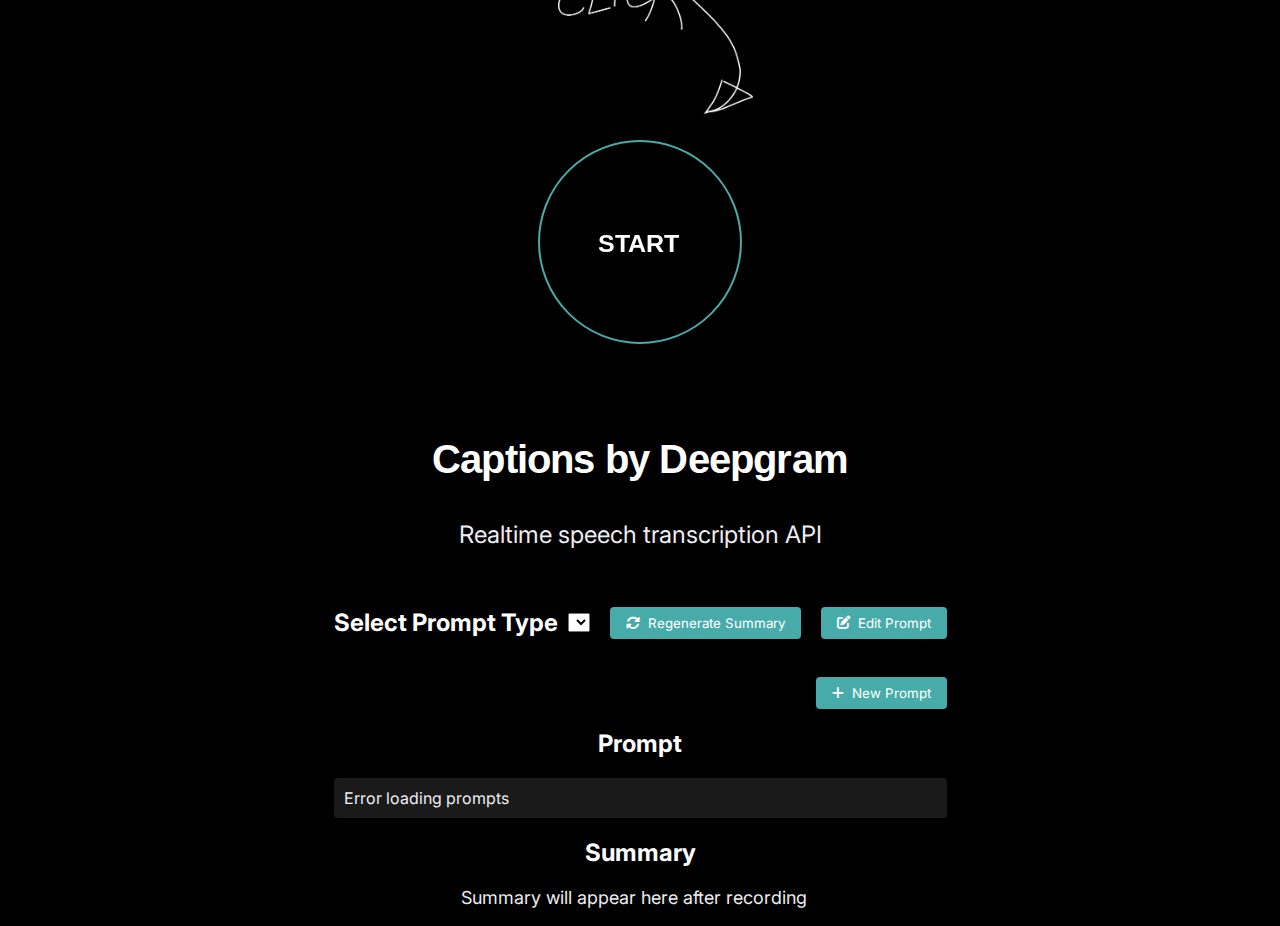
==== templates/index.html @ d78893ed "editable prompts" ====
<!DOCTYPE html>
<html>
  <head>
    <meta charset="utf-8" />
    <title>Deepgram Test</title>
    <link
      rel="stylesheet"
      href="https://cdnjs.cloudflare.com/ajax/libs/font-awesome/6.4.0/css/all.min.css"
    />
    <link rel="stylesheet" href="../static/style.css" />
    <script
      src="https://cdn.socket.io/4.5.3/socket.io.min.js"
      crossorigin="anonymous"
    ></script>
  </head>
  <body class="">
    <div class="content">
      <img class="click" src="../static/click.png" />
      <div class="button-container">
        <input type="checkbox" id="record" class="mic-checkbox" />
        <label for="record" class="mic-button">
          <div class="mic">
            <div class="mic-button-loader"></div>
            <div class="mic-base"></div>
          </div>
          <div class="button-message">
            <span>&nbsp;</span>
            <span> START </span>
          </div>
        </label>
      </div>
    </div>
    <h1>Captions by Deepgram</h1>
    <div class="captions" id="captions">
      <span>Realtime speech transcription API</span>
    </div>
    <div class="summary-container">
      <div class="prompt-selector">
        <h2>Select Prompt Type</h2>
        <select id="promptSelect">
          <!-- Options will be populated dynamically -->
        </select>
        <button id="regenerateBtn" class="regenerate-btn">
          <i class="fas fa-sync-alt"></i> Regenerate Summary
        </button>
        <button id="editPromptBtn" class="edit-btn">
          <i class="fas fa-edit"></i> Edit Prompt
        </button>
      </div>
      <div class="prompt-controls">
        <button id="newPromptBtn" class="edit-btn">
          <i class="fas fa-plus"></i> New Prompt
        </button>
      </div>
      <h2>Prompt</h2>
      <div class="prompt" id="prompt">
        <span>Loading prompt...</span>
      </div>
      <div class="prompt-editor" id="promptEditor" style="display: none">
        <textarea id="promptText"></textarea>
        <div class="editor-buttons">
          <button id="savePromptBtn">Save</button>
          <button id="cancelEditBtn">Cancel</button>
        </div>
      </div>
      <h2>Summary</h2>
      <div class="summary" id="summary">
        <span>Summary will appear here after recording</span>
      </div>
    </div>
    <div id="newPromptDialog" class="prompt-dialog" style="display: none">
      <h3>Create New Prompt</h3>
      <input type="text" id="newPromptName" placeholder="Prompt Name" />
      <textarea id="newPromptContent" placeholder="Prompt Content"></textarea>
      <div class="dialog-buttons">
        <button id="saveNewPromptBtn">Save</button>
        <button id="cancelNewPromptBtn">Cancel</button>
      </div>
    </div>
    <script src="../static/script.js"></script>
    <script src="../static/prompt-handler.js"></script>
  </body>
</html>
---- static/style.css ----
/* @import url(https://fonts.googleapis.com/css?family=Montserrat); */
@import url("https://fonts.googleapis.com/css2?family=Arimo:wght@400;600;700");
@import url("https://fonts.googleapis.com/css2?family=Inter");

body {
  color: white;
  display: flex;
  align-items: center;
  font-family: "Inter", sans-serif;
  justify-content: center;
  flex-direction: column;
  height: 90vh;
  background-color: #000;
  padding-top: 100px;
}

.content {
  display: flex;
  height: 30vh;
  position: relative;
  align-items: center;
}

.mic-checkbox {
  display: none;
}

.mic-checkbox:checked + .mic-button {
  transform: rotateY(180deg);
}

.button-container {
  perspective: 500px;
  -moz-perspective: 500px;
  -webkit-perspective: 500px;
}

.mic-button {
  display: flex;
  align-items: center;
  justify-content: center;
  height: 200px;
  width: 200px;
  border-radius: 100%;
  transition: transform 0.4s;
  border: 2px solid #47aca9;
  transform-style: preserve-3d;
  -webkit-transform-style: preserve-3d;
  -moz-transform-style: preserve-3d;
  position: relative;
}

.button-message,
.mic {
  backface-visibility: hidden;
  -webkit-backface-visibility: hidden;
  -moz-backface-visibility: hidden;
}

.button-message {
  position: absolute;
  width: 50px;
  color: #fff;
  font-family: "Arimo", sans-serif;
  font-weight: 700;
  font-size: 25px;
  text-align: center;
  line-height: 20px;
  z-index: 2;
  transform: rotateY(0deg);
  pointer-events: none;
  left: 58px;
  top: 71px;
}

.mic-button-loader {
  position: absolute;
  height: 202px;
  width: 200px;
  background-color: transparent;
  transform: rotateY(180deg);
  top: -61px;
  left: -101px;
}

.mic-checkbox:checked + .mic-button > .mic > .mic-button-loader {
  border-top: 2.5px solid #13ef95;
  border-radius: 100%;
  animation: borderLoader 1.3s 0.2s ease-in-out infinite;
}

.mic {
  position: relative;
  top: -17px;
  border: 20px solid #47aca9;
  height: 48px;
  width: 0;
  border-radius: 45px;
  transform: rotateY(180deg);
}

.mic:after,
.mic:before,
.mic-base {
  position: absolute;
}

.mic:after {
  content: "";
  top: 16px;
  left: -30px;
  height: 57px;
  width: 50px;
  background-color: transparent;
  border: 5px solid #47aca9;
  border-bottom-left-radius: 102px;
  border-bottom-right-radius: 110px;
  border-top: 0;
}

.mic:before {
  content: "";
  top: 77px;
  left: -2px;
  border-bottom: 18px solid #47aca9;
  border-left: 3px solid #47aca9;
  border-right: 3px solid #47aca9;
}

.mic-base {
  top: 95px;
  left: -14px;
  border-bottom: 7px solid #47aca9;
  border-left: 15px solid #47aca9;
  border-right: 15px solid #47aca9;
}

@keyframes borderLoader {
  from {
    transform: rotate(0deg);
  }
  to {
    transform: rotate(359deg);
  }
}

#captions {
  color: rgb(237, 237, 242);
  font-size: 24px;
  font-family: "Inter", sans-serif;
  margin: 10px 0;
  text-align: center;
}

h1 {
  font-family: "Arimo", sans-serif;
  font-size: 40px;
  margin-top: 60px;
  letter-spacing: -0.02em;
  opacity: 1;
  text-align: center;
}

.button-container {
  display: flex;
  gap: 16px;
}

.info-button {
  display: flex;
  align-items: center;
  color: black;
  height: 40px;
  border-radius: 4px;
  padding: 0 16px;
  margin-top: 32px;
  font-family: "Arimo", sans-serif;
  font-weight: 600;
  text-decoration: none;
}

.sign-up {
  color: white;
  position: relative;
  background-origin: border-box;
  background-image: linear-gradient(90deg, #201cff -91.5%, #13ef95 80.05%);
  box-shadow: 2px 1000px 1px var(--md-code-background) inset;
  z-index: 1;
}

.sign-up::before {
  content: "";
  border-radius: 4px;
  position: absolute;
  top: 1px;
  right: 1px;
  bottom: 1px;
  left: 1px;
  background-color: black;
  z-index: -1;
}

.docs {
  background-color: white;
}

.docs::after {
  font-family: FontAwesome;
  font-weight: 900;
  content: "\f061";
  margin-right: -4px;
  margin-left: 8px;
}

.click {
  position: absolute;
  height: 150px;
  left: 20px;
  top: -144px;
}

.summary-container {
  margin-top: 30px;
  text-align: center;
}

.summary {
  color: rgb(237, 237, 242);
  font-size: 18px;
  font-family: "Inter", sans-serif;
  margin: 10px 0;
  text-align: center;
  max-width: 600px;
}

.prompt {
  color: rgb(237, 237, 242);
  font-size: 16px;
  font-family: "Inter", sans-serif;
  margin: 10px 0;
  text-align: left;
  max-width: 600px;
  padding: 10px;
  background-color: #1a1a1a;
  border-radius: 4px;
  white-space: pre-wrap;
}

.regenerate-btn {
  margin-left: 10px;
  padding: 8px 16px;
  background-color: #47aca9;
  color: white;
  border: none;
  border-radius: 4px;
  cursor: pointer;
  font-family: "Inter", sans-serif;
  display: inline-flex;
  align-items: center;
  gap: 8px;
}

.regenerate-btn:hover {
  background-color: #3d918e;
}

.regenerate-btn i {
  font-size: 14px;
}

.prompt-selector {
  display: flex;
  align-items: center;
  justify-content: center;
  gap: 10px;
  margin-bottom: 20px;
}

.prompt-editor {
  margin: 10px 0;
}

.prompt-editor textarea {
  width: 100%;
  min-height: 100px;
  padding: 10px;
  background-color: #1a1a1a;
  color: rgb(237, 237, 242);
  border: 1px solid #47aca9;
  border-radius: 4px;
  font-family: "Inter", sans-serif;
  font-size: 16px;
  resize: vertical;
}

.editor-buttons {
  margin-top: 10px;
  display: flex;
  gap: 10px;
  justify-content: flex-end;
}

.editor-buttons button {
  padding: 8px 16px;
  background-color: #47aca9;
  color: white;
  border: none;
  border-radius: 4px;
  cursor: pointer;
  font-family: "Inter", sans-serif;
}

.editor-buttons button:hover {
  background-color: #3d918e;
}

.edit-btn {
  margin-left: 10px;
  padding: 8px 16px;
  background-color: #47aca9;
  color: white;
  border: none;
  border-radius: 4px;
  cursor: pointer;
  font-family: "Inter", sans-serif;
  display: inline-flex;
  align-items: center;
  gap: 8px;
}

.edit-btn:hover {
  background-color: #3d918e;
}

.prompt-dialog {
  position: fixed;
  top: 50%;
  left: 50%;
  transform: translate(-50%, -50%);
  background-color: #1a1a1a;
  padding: 20px;
  border-radius: 8px;
  z-index: 1000;
}

.prompt-dialog input,
.prompt-dialog textarea {
  width: 100%;
  margin: 10px 0;
  padding: 8px;
  background-color: #2a2a2a;
  border: 1px solid #3a3a3a;
  color: white;
  border-radius: 4px;
}

.prompt-dialog textarea {
  height: 150px;
  resize: vertical;
}

.dialog-buttons {
  display: flex;
  gap: 10px;
  justify-content: flex-end;
  margin-top: 15px;
}

.dialog-buttons button {
  padding: 8px 16px;
  border: none;
  border-radius: 4px;
  cursor: pointer;
  background-color: #47aca9;
  color: white;
}

.dialog-buttons button:hover {
  background-color: #3d918e;
}

.prompt-controls {
  display: flex;
  justify-content: flex-end;
  margin-bottom: 10px;
}
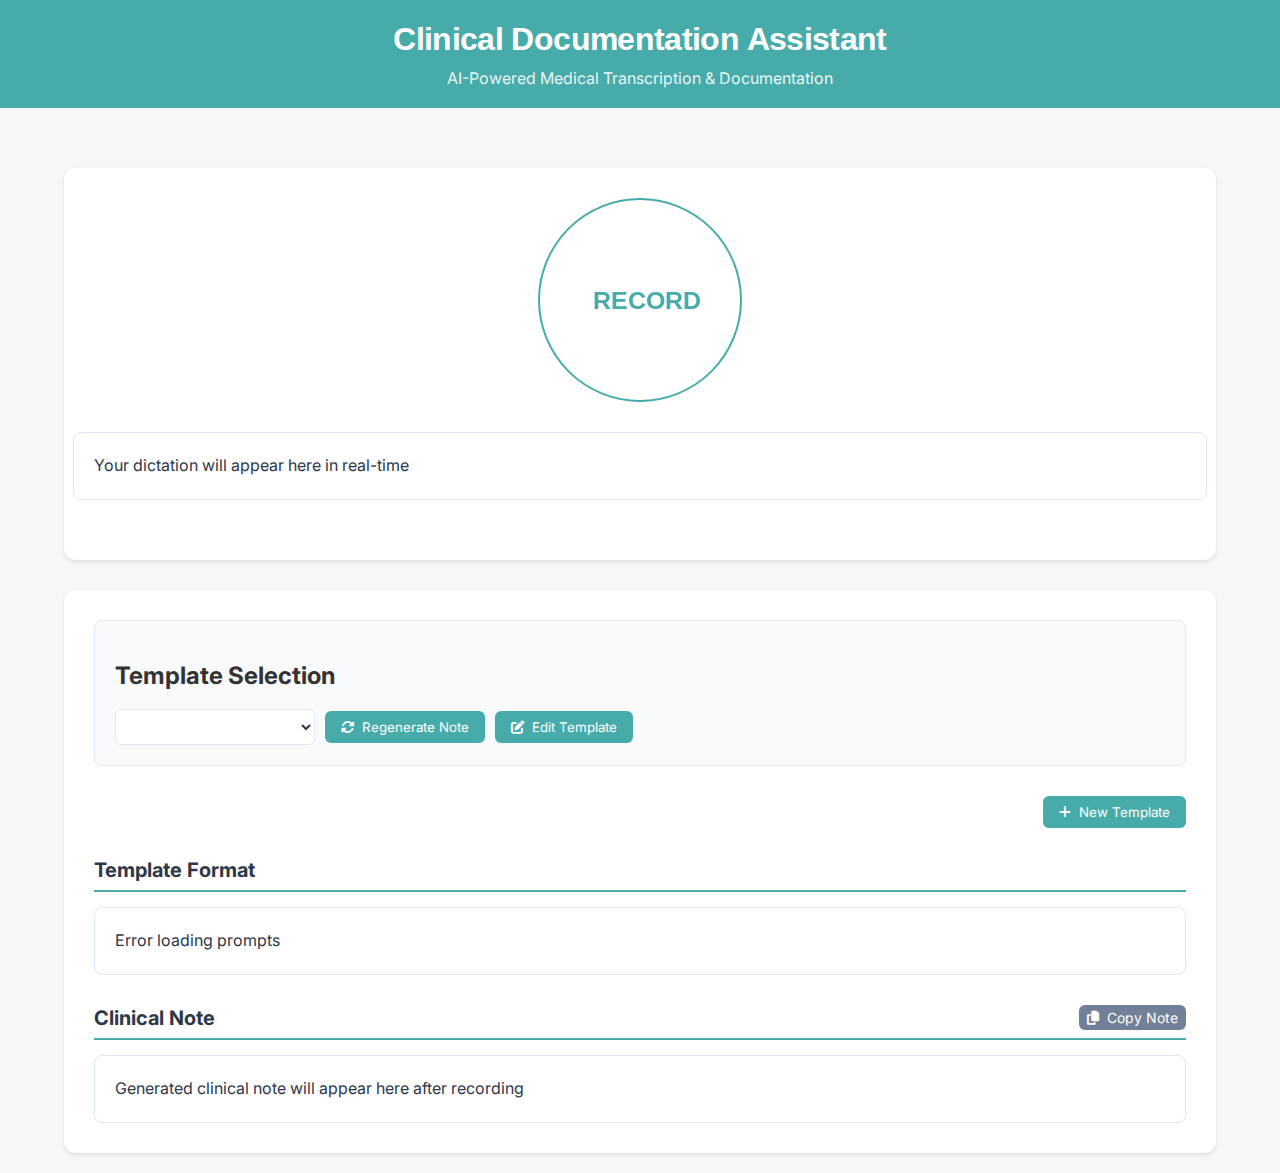
==== commit e31004cb: "styling" ====
--- a/templates/index.html
+++ b/templates/index.html
@@ -14,60 +14,88 @@
     ></script>
   </head>
   <body class="">
-    <div class="content">
-      <img class="click" src="../static/click.png" />
-      <div class="button-container">
-        <input type="checkbox" id="record" class="mic-checkbox" />
-        <label for="record" class="mic-button">
-          <div class="mic">
-            <div class="mic-button-loader"></div>
-            <div class="mic-base"></div>
+    <div class="header">
+      <h1>Clinical Documentation Assistant</h1>
+      <p class="subtitle">AI-Powered Medical Transcription & Documentation</p>
+    </div>
+
+    <div class="main-container">
+      <div class="recording-section">
+        <div class="button-container">
+          <input type="checkbox" id="record" class="mic-checkbox" />
+          <label for="record" class="mic-button">
+            <div class="mic">
+              <div class="mic-button-loader"></div>
+              <div class="mic-base"></div>
+            </div>
+            <div class="button-message">
+              <span>&nbsp;</span>
+              <span>RECORD</span>
+            </div>
+          </label>
+        </div>
+        <div class="captions" id="captions">
+          <span>Your dictation will appear here in real-time</span>
+        </div>
+      </div>
+
+      <div class="summary-container">
+        <div class="prompt-selector">
+          <h2>Template Selection</h2>
+          <div class="selector-controls">
+            <select id="promptSelect">
+              <!-- Options will be populated dynamically -->
+            </select>
+            <button id="regenerateBtn" class="action-btn">
+              <i class="fas fa-sync-alt"></i> Regenerate Note
+            </button>
+            <button id="editPromptBtn" class="action-btn">
+              <i class="fas fa-edit"></i> Edit Template
+            </button>
           </div>
-          <div class="button-message">
-            <span>&nbsp;</span>
-            <span> START </span>
+        </div>
+
+        <div class="prompt-controls">
+          <button id="newPromptBtn" class="action-btn">
+            <i class="fas fa-plus"></i> New Template
+          </button>
+        </div>
+
+        <div class="documentation-section">
+          <h2>Template Format</h2>
+          <div class="prompt" id="prompt">
+            <span>Loading template...</span>
           </div>
-        </label>
+
+          <div class="prompt-editor" id="promptEditor" style="display: none">
+            <textarea id="promptText"></textarea>
+            <div class="editor-buttons">
+              <button id="savePromptBtn" class="action-btn">Save</button>
+              <button id="cancelEditBtn" class="action-btn secondary">
+                Cancel
+              </button>
+            </div>
+          </div>
+
+          <h2>
+            Clinical Note
+            <button
+              id="copyNoteBtn"
+              class="action-btn secondary tooltip"
+              title="Copy to clipboard"
+            >
+              <i class="fas fa-copy"></i> Copy Note
+            </button>
+          </h2>
+          <div class="summary" id="summary">
+            <span
+              >Generated clinical note will appear here after recording</span
+            >
+          </div>
+        </div>
       </div>
     </div>
-    <h1>Captions by Deepgram</h1>
-    <div class="captions" id="captions">
-      <span>Realtime speech transcription API</span>
-    </div>
-    <div class="summary-container">
-      <div class="prompt-selector">
-        <h2>Select Prompt Type</h2>
-        <select id="promptSelect">
-          <!-- Options will be populated dynamically -->
-        </select>
-        <button id="regenerateBtn" class="regenerate-btn">
-          <i class="fas fa-sync-alt"></i> Regenerate Summary
-        </button>
-        <button id="editPromptBtn" class="edit-btn">
-          <i class="fas fa-edit"></i> Edit Prompt
-        </button>
-      </div>
-      <div class="prompt-controls">
-        <button id="newPromptBtn" class="edit-btn">
-          <i class="fas fa-plus"></i> New Prompt
-        </button>
-      </div>
-      <h2>Prompt</h2>
-      <div class="prompt" id="prompt">
-        <span>Loading prompt...</span>
-      </div>
-      <div class="prompt-editor" id="promptEditor" style="display: none">
-        <textarea id="promptText"></textarea>
-        <div class="editor-buttons">
-          <button id="savePromptBtn">Save</button>
-          <button id="cancelEditBtn">Cancel</button>
-        </div>
-      </div>
-      <h2>Summary</h2>
-      <div class="summary" id="summary">
-        <span>Summary will appear here after recording</span>
-      </div>
-    </div>
+
     <div id="newPromptDialog" class="prompt-dialog" style="display: none">
       <h3>Create New Prompt</h3>
       <input type="text" id="newPromptName" placeholder="Prompt Name" />
--- a/static/style.css
+++ b/static/style.css
@@ -3,21 +3,55 @@
 @import url("https://fonts.googleapis.com/css2?family=Inter");
 
 body {
-  color: white;
-  display: flex;
-  align-items: center;
-  font-family: "Inter", sans-serif;
-  justify-content: center;
+  color: #333;
+  display: flex;
+  align-items: center;
+  font-family: "Inter", sans-serif;
   flex-direction: column;
-  height: 90vh;
-  background-color: #000;
-  padding-top: 100px;
-}
-
-.content {
-  display: flex;
-  height: 30vh;
-  position: relative;
+  min-height: 100vh;
+  background-color: #f5f7f9;
+  padding: 0;
+  margin: 0;
+}
+
+.header {
+  background-color: #47aca9;
+  width: 100%;
+  padding: 20px 0;
+  text-align: center;
+  margin-bottom: 40px;
+}
+
+h1 {
+  color: white;
+  font-family: "Arimo", sans-serif;
+  font-size: 32px;
+  margin: 0;
+  letter-spacing: -0.02em;
+}
+
+.subtitle {
+  color: rgba(255, 255, 255, 0.9);
+  margin: 10px 0 0 0;
+  font-size: 16px;
+}
+
+.main-container {
+  width: 90%;
+  max-width: 1200px;
+  margin: 0 auto;
+  padding: 20px;
+}
+
+.recording-section {
+  background-color: white;
+  padding: 30px;
+  border-radius: 12px;
+  box-shadow: 0 2px 4px rgba(0, 0, 0, 0.1);
+  margin-bottom: 30px;
+  text-align: center;
+  display: flex;
+  flex-direction: column;
   align-items: center;
 }
 
@@ -48,6 +82,7 @@
   -webkit-transform-style: preserve-3d;
   -moz-transform-style: preserve-3d;
   position: relative;
+  cursor: pointer;
 }
 
 .button-message,
@@ -59,8 +94,8 @@
 
 .button-message {
   position: absolute;
-  width: 50px;
-  color: #fff;
+  width: 100%;
+  color: #47aca9;
   font-family: "Arimo", sans-serif;
   font-weight: 700;
   font-size: 25px;
@@ -69,8 +104,9 @@
   z-index: 2;
   transform: rotateY(0deg);
   pointer-events: none;
-  left: 58px;
-  top: 71px;
+  left: 0;
+  top: 50%;
+  transform: translateY(-50%);
 }
 
 .mic-button-loader {
@@ -145,135 +181,102 @@
 }
 
 #captions {
-  color: rgb(237, 237, 242);
-  font-size: 24px;
-  font-family: "Inter", sans-serif;
-  margin: 10px 0;
-  text-align: center;
-}
-
-h1 {
-  font-family: "Arimo", sans-serif;
-  font-size: 40px;
-  margin-top: 60px;
-  letter-spacing: -0.02em;
-  opacity: 1;
-  text-align: center;
-}
-
-.button-container {
-  display: flex;
-  gap: 16px;
-}
-
-.info-button {
-  display: flex;
-  align-items: center;
-  color: black;
-  height: 40px;
-  border-radius: 4px;
-  padding: 0 16px;
-  margin-top: 32px;
-  font-family: "Arimo", sans-serif;
-  font-weight: 600;
-  text-decoration: none;
-}
-
-.sign-up {
-  color: white;
-  position: relative;
-  background-origin: border-box;
-  background-image: linear-gradient(90deg, #201cff -91.5%, #13ef95 80.05%);
-  box-shadow: 2px 1000px 1px var(--md-code-background) inset;
-  z-index: 1;
-}
-
-.sign-up::before {
-  content: "";
-  border-radius: 4px;
-  position: absolute;
-  top: 1px;
-  right: 1px;
-  bottom: 1px;
-  left: 1px;
-  background-color: black;
-  z-index: -1;
-}
-
-.docs {
+  color: #2d3748;
+  font-size: 16px;
+  line-height: 1.6;
   background-color: white;
-}
-
-.docs::after {
-  font-family: FontAwesome;
-  font-weight: 900;
-  content: "\f061";
-  margin-right: -4px;
-  margin-left: 8px;
-}
-
-.click {
-  position: absolute;
-  height: 150px;
-  left: 20px;
-  top: -144px;
+  border: 1px solid #e2e8f0;
+  border-radius: 8px;
+  padding: 20px;
+  margin: 30px 0;
+  width: 100%;
+  text-align: left;
 }
 
 .summary-container {
-  margin-top: 30px;
-  text-align: center;
-}
-
-.summary {
-  color: rgb(237, 237, 242);
-  font-size: 18px;
-  font-family: "Inter", sans-serif;
-  margin: 10px 0;
-  text-align: center;
-  max-width: 600px;
-}
-
-.prompt {
-  color: rgb(237, 237, 242);
-  font-size: 16px;
-  font-family: "Inter", sans-serif;
-  margin: 10px 0;
-  text-align: left;
-  max-width: 600px;
-  padding: 10px;
-  background-color: #1a1a1a;
-  border-radius: 4px;
-  white-space: pre-wrap;
-}
-
-.regenerate-btn {
-  margin-left: 10px;
+  background-color: white;
+  padding: 30px;
+  border-radius: 12px;
+  box-shadow: 0 2px 4px rgba(0, 0, 0, 0.1);
+}
+
+.prompt-selector {
+  background-color: #f8fafc;
+  padding: 20px;
+  border-radius: 8px;
+  border: 1px solid #e2e8f0;
+  margin-bottom: 30px;
+}
+
+.selector-controls {
+  display: flex;
+  gap: 10px;
+  align-items: center;
+  flex-wrap: wrap;
+}
+
+.documentation-section h2 {
+  color: #2d3748;
+  font-size: 20px;
+  margin: 30px 0 15px 0;
+  border-bottom: 2px solid #47aca9;
+  padding-bottom: 8px;
+  display: flex;
+  align-items: center;
+  justify-content: space-between;
+  gap: 10px;
+}
+
+.documentation-section h2 .action-btn {
+  padding: 4px 8px;
+  font-size: 14px;
+}
+
+.action-btn {
   padding: 8px 16px;
   background-color: #47aca9;
   color: white;
   border: none;
-  border-radius: 4px;
+  border-radius: 6px;
   cursor: pointer;
   font-family: "Inter", sans-serif;
   display: inline-flex;
   align-items: center;
   gap: 8px;
-}
-
-.regenerate-btn:hover {
+  transition: background-color 0.2s;
+}
+
+.action-btn:hover {
   background-color: #3d918e;
 }
 
-.regenerate-btn i {
-  font-size: 14px;
-}
-
-.prompt-selector {
-  display: flex;
-  align-items: center;
-  justify-content: center;
-  gap: 10px;
-  margin-bottom: 20px;
+.action-btn.secondary {
+  background-color: #718096;
+}
+
+.action-btn.secondary:hover {
+  background-color: #4a5568;
+}
+
+select#promptSelect {
+  background-color: white;
+  color: #2d3748;
+  padding: 8px 12px;
+  border: 1px solid #e2e8f0;
+  border-radius: 6px;
+  font-family: "Inter", sans-serif;
+  min-width: 200px;
+}
+
+.prompt,
+.summary {
+  color: #2d3748;
+  font-size: 16px;
+  line-height: 1.6;
+  background-color: white;
+  border: 1px solid #e2e8f0;
+  border-radius: 8px;
+  padding: 20px;
 }
 
 .prompt-editor {
@@ -384,3 +387,23 @@
   justify-content: flex-end;
   margin-bottom: 10px;
 }
+
+.tooltip {
+  position: relative;
+  cursor: pointer;
+}
+
+.tooltip:hover::before {
+  content: attr(title);
+  position: absolute;
+  bottom: 100%;
+  left: 50%;
+  transform: translateX(-50%);
+  padding: 5px 10px;
+  background: rgba(0, 0, 0, 0.8);
+  color: white;
+  border-radius: 4px;
+  font-size: 12px;
+  white-space: nowrap;
+  pointer-events: none;
+}
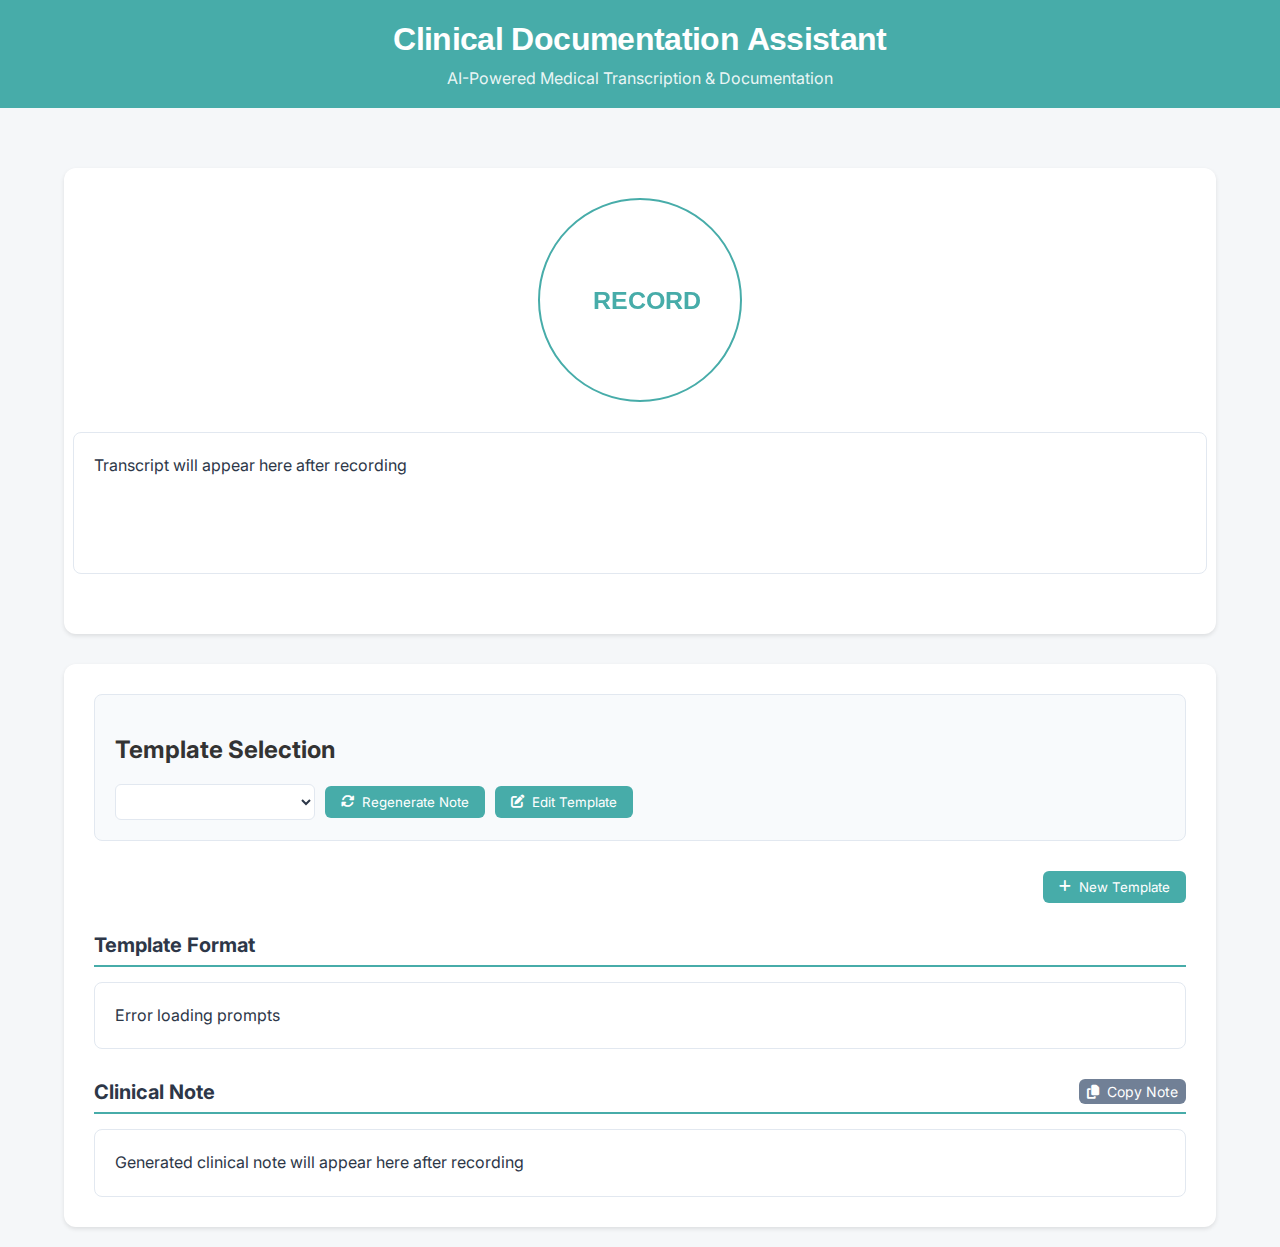
==== commit d394b365: "capture all the transcript not just one piece" ====
--- a/templates/index.html
+++ b/templates/index.html
@@ -35,7 +35,7 @@
           </label>
         </div>
         <div class="captions" id="captions">
-          <span>Your dictation will appear here in real-time</span>
+          <span>Transcript will appear here after recording</span>
         </div>
       </div>
 
--- a/static/style.css
+++ b/static/style.css
@@ -191,6 +191,9 @@
   margin: 30px 0;
   width: 100%;
   text-align: left;
+  height: 100px;
+  overflow-y: auto;
+  max-height: 100px;
 }
 
 .summary-container {
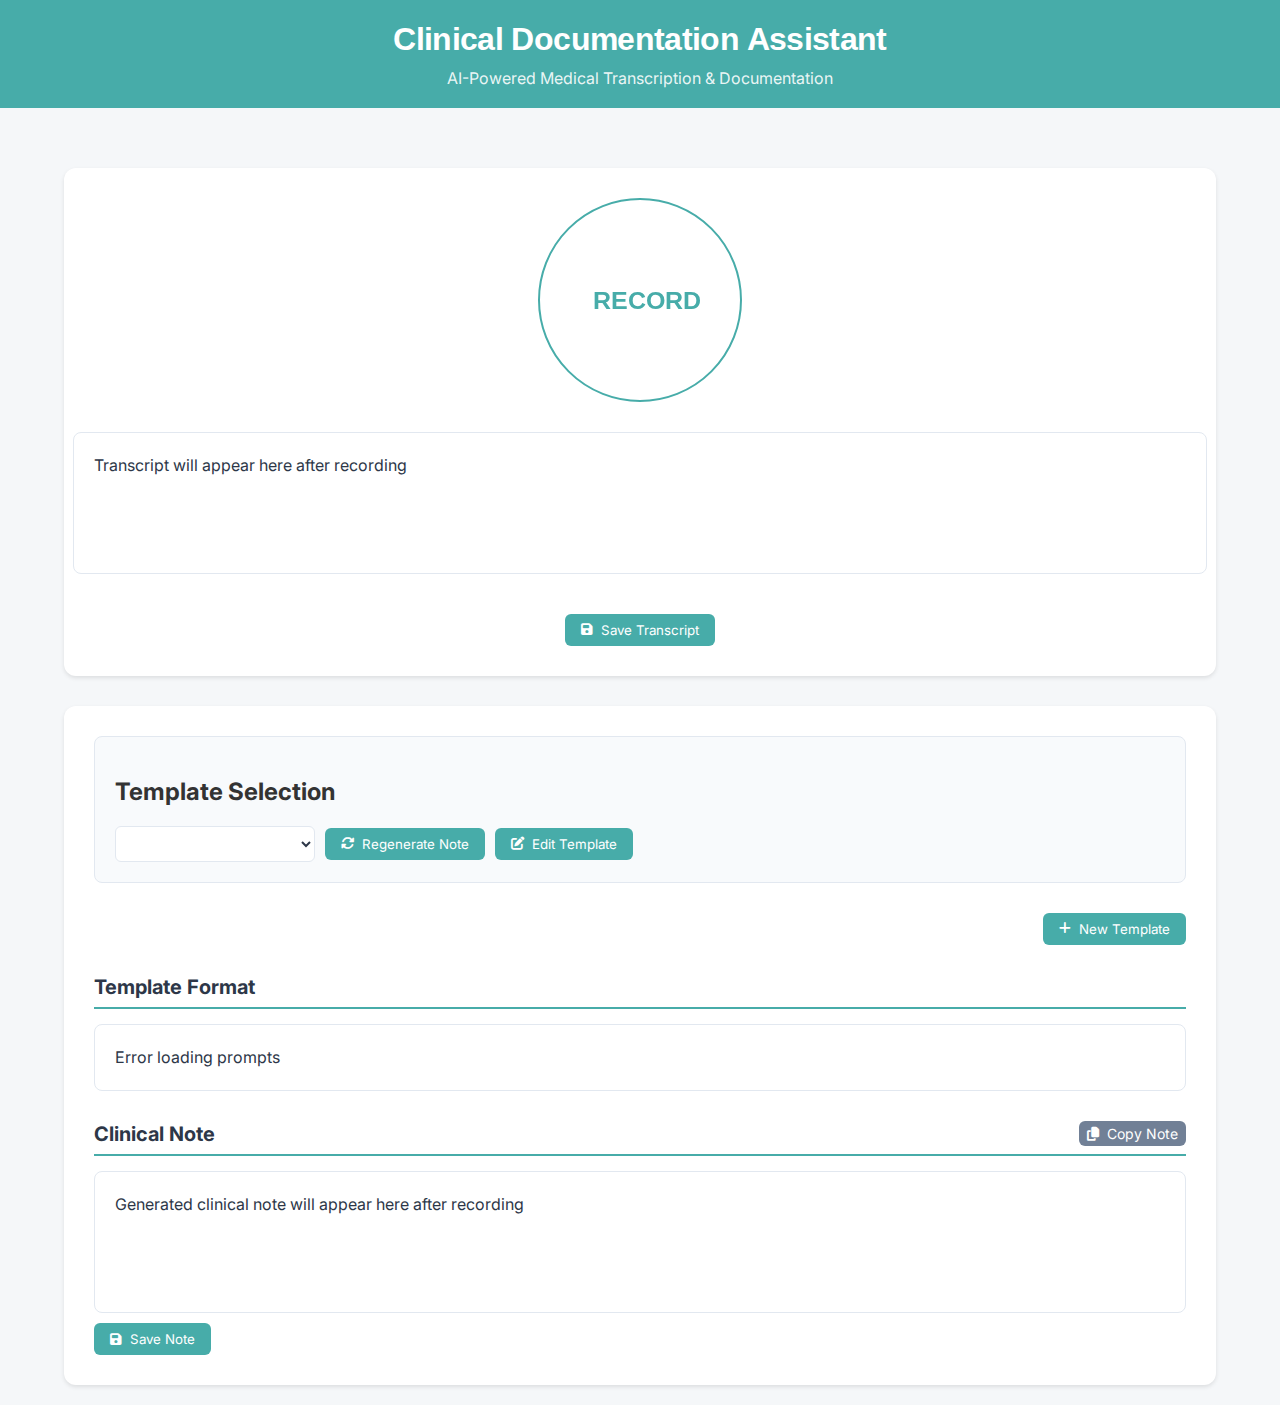
==== commit 23c0dbdb: "ability to edit the transcript and summary and be reflected in the db" ====
--- a/templates/index.html
+++ b/templates/index.html
@@ -34,9 +34,12 @@
             </div>
           </label>
         </div>
-        <div class="captions" id="captions">
+        <div class="captions" id="captions" contenteditable="true">
           <span>Transcript will appear here after recording</span>
         </div>
+        <button id="saveTranscriptBtn" class="action-btn">
+          <i class="fas fa-save"></i> Save Transcript
+        </button>
       </div>
 
       <div class="summary-container">
@@ -87,11 +90,14 @@
               <i class="fas fa-copy"></i> Copy Note
             </button>
           </h2>
-          <div class="summary" id="summary">
+          <div class="summary" id="summary" contenteditable="true">
             <span
               >Generated clinical note will appear here after recording</span
             >
           </div>
+          <button id="saveSummaryBtn" class="action-btn">
+            <i class="fas fa-save"></i> Save Note
+          </button>
         </div>
       </div>
     </div>
--- a/static/style.css
+++ b/static/style.css
@@ -410,3 +410,21 @@
   white-space: nowrap;
   pointer-events: none;
 }
+
+.captions[contenteditable="true"],
+.summary[contenteditable="true"] {
+  border: 1px solid #e2e8f0;
+  min-height: 100px;
+  outline: none;
+  transition: border-color 0.2s;
+}
+
+.captions[contenteditable="true"]:focus,
+.summary[contenteditable="true"]:focus {
+  border-color: #47aca9;
+}
+
+#saveTranscriptBtn,
+#saveSummaryBtn {
+  margin-top: 10px;
+}
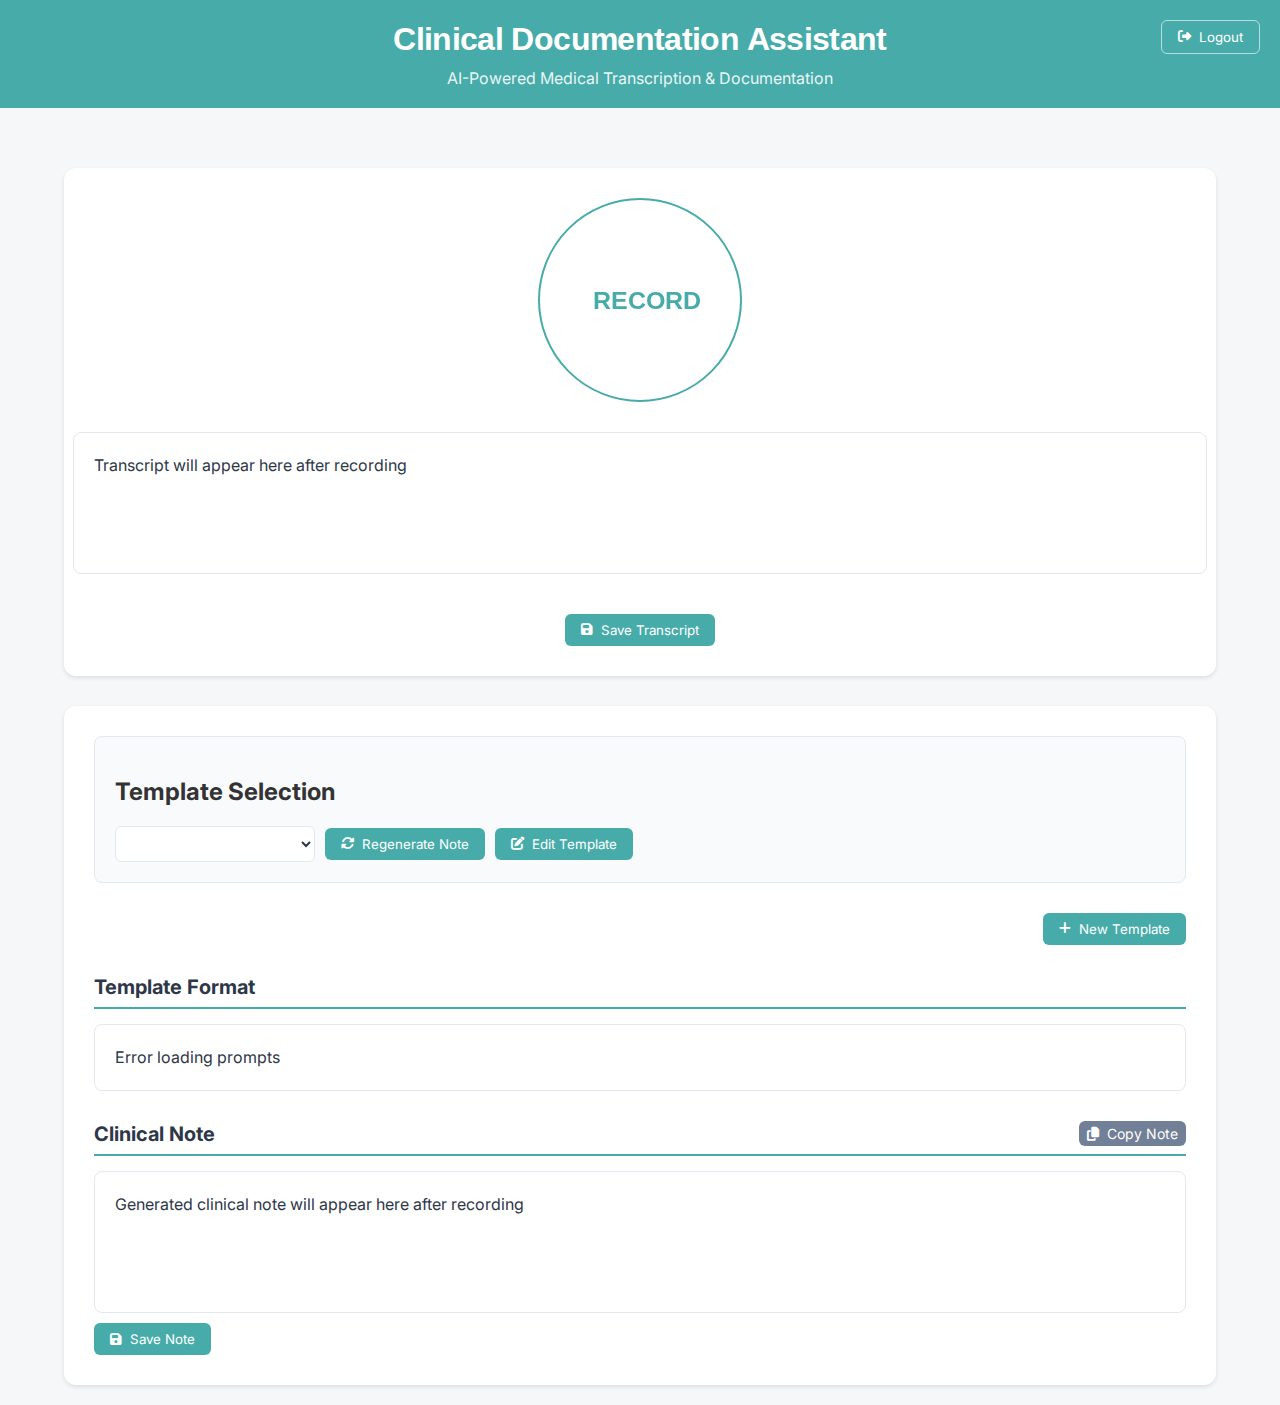
==== commit a38173f7: "added auth" ====
--- a/templates/index.html
+++ b/templates/index.html
@@ -17,6 +17,9 @@
     <div class="header">
       <h1>Clinical Documentation Assistant</h1>
       <p class="subtitle">AI-Powered Medical Transcription & Documentation</p>
+      <button id="logoutBtn" class="logout-btn">
+        <i class="fas fa-sign-out-alt"></i> Logout
+      </button>
     </div>
 
     <div class="main-container">
--- a/static/style.css
+++ b/static/style.css
@@ -20,6 +20,7 @@
   padding: 20px 0;
   text-align: center;
   margin-bottom: 40px;
+  position: relative;
 }
 
 h1 {
@@ -428,3 +429,130 @@
 #saveSummaryBtn {
   margin-top: 10px;
 }
+
+.auth-container {
+  max-width: 400px;
+  margin: 100px auto;
+  padding: 40px;
+  background-color: white;
+  border-radius: 12px;
+  box-shadow: 0 4px 6px rgba(0, 0, 0, 0.1);
+}
+
+.auth-container h1 {
+  color: #2d3748;
+  text-align: center;
+  margin-bottom: 30px;
+  font-size: 28px;
+}
+
+.form-group {
+  margin-bottom: 20px;
+}
+
+.form-group label {
+  display: block;
+  margin-bottom: 8px;
+  color: #4a5568;
+  font-size: 14px;
+  font-weight: 500;
+}
+
+.form-group input {
+  width: 100%;
+  padding: 12px;
+  border: 1px solid #e2e8f0;
+  border-radius: 8px;
+  font-family: "Inter", sans-serif;
+  font-size: 16px;
+  transition: border-color 0.2s;
+}
+
+.form-group input:focus {
+  outline: none;
+  border-color: #47aca9;
+  box-shadow: 0 0 0 3px rgba(71, 172, 169, 0.1);
+}
+
+.auth-container button {
+  width: calc(100% - 24px);
+  padding: 12px;
+  background-color: #47aca9;
+  color: white;
+  border: none;
+  border-radius: 8px;
+  font-size: 16px;
+  font-weight: 500;
+  cursor: pointer;
+  transition: background-color 0.2s;
+  margin: 0 12px;
+  display: flex;
+  align-items: center;
+  justify-content: center;
+  gap: 8px;
+}
+
+.auth-container button i {
+  font-size: 16px;
+}
+
+.auth-container button:hover {
+  background-color: #3d918e;
+}
+
+.auth-container p {
+  text-align: center;
+  margin-top: 20px;
+  color: #4a5568;
+}
+
+.auth-container a {
+  color: #47aca9;
+  text-decoration: none;
+  font-weight: 500;
+}
+
+.auth-container a:hover {
+  text-decoration: underline;
+}
+
+.error {
+  background-color: #fff5f5;
+  border: 1px solid #feb2b2;
+  color: #c53030;
+  padding: 12px;
+  border-radius: 8px;
+  margin-bottom: 20px;
+  font-size: 14px;
+}
+
+.auth-logo {
+  text-align: center;
+  margin-bottom: 30px;
+}
+
+.auth-logo img {
+  height: 40px;
+}
+
+.logout-btn {
+  position: absolute;
+  top: 20px;
+  right: 20px;
+  padding: 8px 16px;
+  background-color: transparent;
+  color: white;
+  border: 1px solid rgba(255, 255, 255, 0.6);
+  border-radius: 6px;
+  cursor: pointer;
+  font-family: "Inter", sans-serif;
+  display: inline-flex;
+  align-items: center;
+  gap: 8px;
+  transition: all 0.2s;
+}
+
+.logout-btn:hover {
+  background-color: rgba(255, 255, 255, 0.1);
+  border-color: white;
+}
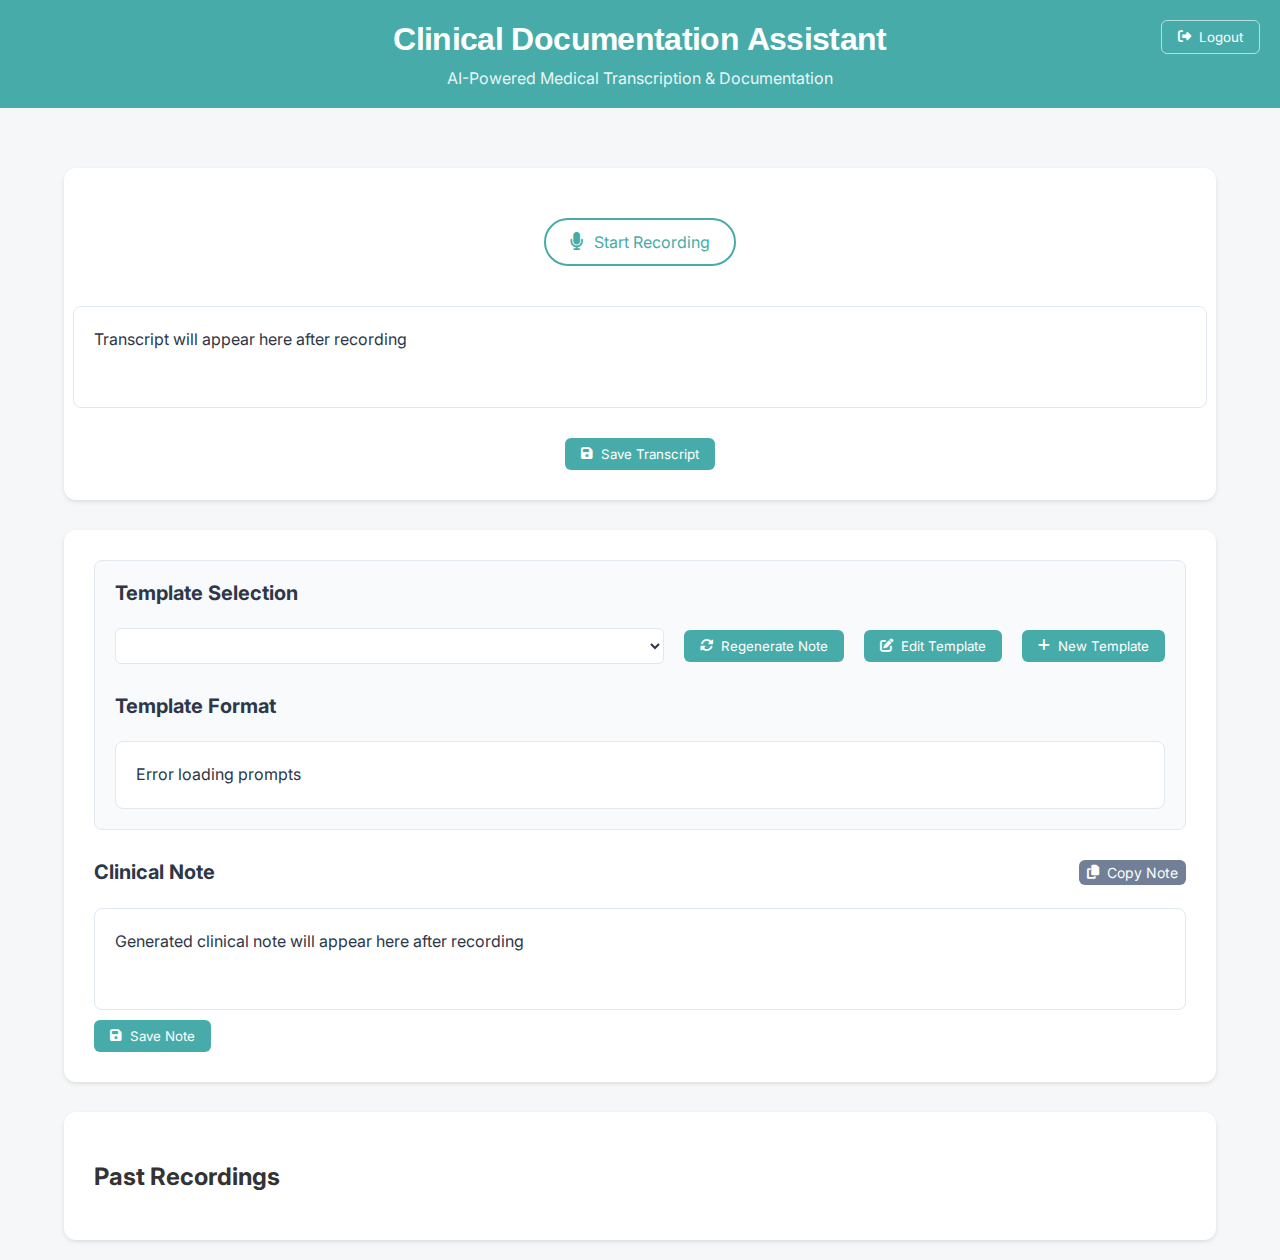
==== commit 7be77684: "more styling" ====
--- a/templates/index.html
+++ b/templates/index.html
@@ -13,7 +13,7 @@
       crossorigin="anonymous"
     ></script>
   </head>
-  <body class="">
+  <body class="" data-user-id="{{ session['user_id'] }}">
     <div class="header">
       <h1>Clinical Documentation Assistant</h1>
       <p class="subtitle">AI-Powered Medical Transcription & Documentation</p>
@@ -27,14 +27,8 @@
         <div class="button-container">
           <input type="checkbox" id="record" class="mic-checkbox" />
           <label for="record" class="mic-button">
-            <div class="mic">
-              <div class="mic-button-loader"></div>
-              <div class="mic-base"></div>
-            </div>
-            <div class="button-message">
-              <span>&nbsp;</span>
-              <span>RECORD</span>
-            </div>
+            <i class="fas fa-microphone"></i>
+            <span class="button-text">Start Recording</span>
           </label>
         </div>
         <div class="captions" id="captions" contenteditable="true">
@@ -58,16 +52,11 @@
             <button id="editPromptBtn" class="action-btn">
               <i class="fas fa-edit"></i> Edit Template
             </button>
+            <button id="newPromptBtn" class="action-btn">
+              <i class="fas fa-plus"></i> New Template
+            </button>
           </div>
-        </div>
 
-        <div class="prompt-controls">
-          <button id="newPromptBtn" class="action-btn">
-            <i class="fas fa-plus"></i> New Template
-          </button>
-        </div>
-
-        <div class="documentation-section">
           <h2>Template Format</h2>
           <div class="prompt" id="prompt">
             <span>Loading template...</span>
@@ -82,7 +71,9 @@
               </button>
             </div>
           </div>
+        </div>
 
+        <div class="documentation-section">
           <h2>
             Clinical Note
             <button
@@ -103,6 +94,13 @@
           </button>
         </div>
       </div>
+
+      <div class="recordings-container">
+        <h2>Past Recordings</h2>
+        <div id="recordingsList" class="recordings-list">
+          <!-- Recordings will be populated here -->
+        </div>
+      </div>
     </div>
 
     <div id="newPromptDialog" class="prompt-dialog" style="display: none">
--- a/static/style.css
+++ b/static/style.css
@@ -56,129 +56,62 @@
   align-items: center;
 }
 
+.button-container {
+  margin: 20px 0;
+}
+
 .mic-checkbox {
   display: none;
 }
 
+.mic-button {
+  display: inline-flex;
+  align-items: center;
+  gap: 10px;
+  padding: 12px 24px;
+  background-color: white;
+  border: 2px solid #47aca9;
+  border-radius: 30px;
+  color: #47aca9;
+  cursor: pointer;
+  font-family: "Inter", sans-serif;
+  font-size: 16px;
+  transition: all 0.3s ease;
+}
+
+.mic-button:hover {
+  background-color: #47aca9;
+  color: white;
+}
+
 .mic-checkbox:checked + .mic-button {
-  transform: rotateY(180deg);
-}
-
-.button-container {
-  perspective: 500px;
-  -moz-perspective: 500px;
-  -webkit-perspective: 500px;
-}
-
-.mic-button {
-  display: flex;
-  align-items: center;
-  justify-content: center;
-  height: 200px;
-  width: 200px;
-  border-radius: 100%;
-  transition: transform 0.4s;
-  border: 2px solid #47aca9;
-  transform-style: preserve-3d;
-  -webkit-transform-style: preserve-3d;
-  -moz-transform-style: preserve-3d;
-  position: relative;
-  cursor: pointer;
-}
-
-.button-message,
-.mic {
-  backface-visibility: hidden;
-  -webkit-backface-visibility: hidden;
-  -moz-backface-visibility: hidden;
-}
-
+  background-color: #47aca9;
+  color: white;
+  animation: pulse 1.5s infinite;
+}
+
+.mic-button .fa-microphone {
+  font-size: 18px;
+}
+
+@keyframes pulse {
+  0% {
+    box-shadow: 0 0 0 0 rgba(71, 172, 169, 0.4);
+  }
+  70% {
+    box-shadow: 0 0 0 10px rgba(71, 172, 169, 0);
+  }
+  100% {
+    box-shadow: 0 0 0 0 rgba(71, 172, 169, 0);
+  }
+}
+
+/* Remove old mic button styles */
+.mic,
+.mic-base,
+.mic-button-loader,
 .button-message {
-  position: absolute;
-  width: 100%;
-  color: #47aca9;
-  font-family: "Arimo", sans-serif;
-  font-weight: 700;
-  font-size: 25px;
-  text-align: center;
-  line-height: 20px;
-  z-index: 2;
-  transform: rotateY(0deg);
-  pointer-events: none;
-  left: 0;
-  top: 50%;
-  transform: translateY(-50%);
-}
-
-.mic-button-loader {
-  position: absolute;
-  height: 202px;
-  width: 200px;
-  background-color: transparent;
-  transform: rotateY(180deg);
-  top: -61px;
-  left: -101px;
-}
-
-.mic-checkbox:checked + .mic-button > .mic > .mic-button-loader {
-  border-top: 2.5px solid #13ef95;
-  border-radius: 100%;
-  animation: borderLoader 1.3s 0.2s ease-in-out infinite;
-}
-
-.mic {
-  position: relative;
-  top: -17px;
-  border: 20px solid #47aca9;
-  height: 48px;
-  width: 0;
-  border-radius: 45px;
-  transform: rotateY(180deg);
-}
-
-.mic:after,
-.mic:before,
-.mic-base {
-  position: absolute;
-}
-
-.mic:after {
-  content: "";
-  top: 16px;
-  left: -30px;
-  height: 57px;
-  width: 50px;
-  background-color: transparent;
-  border: 5px solid #47aca9;
-  border-bottom-left-radius: 102px;
-  border-bottom-right-radius: 110px;
-  border-top: 0;
-}
-
-.mic:before {
-  content: "";
-  top: 77px;
-  left: -2px;
-  border-bottom: 18px solid #47aca9;
-  border-left: 3px solid #47aca9;
-  border-right: 3px solid #47aca9;
-}
-
-.mic-base {
-  top: 95px;
-  left: -14px;
-  border-bottom: 7px solid #47aca9;
-  border-left: 15px solid #47aca9;
-  border-right: 15px solid #47aca9;
-}
-
-@keyframes borderLoader {
-  from {
-    transform: rotate(0deg);
-  }
-  to {
-    transform: rotate(359deg);
-  }
+  display: none;
 }
 
 #captions {
@@ -189,12 +122,12 @@
   border: 1px solid #e2e8f0;
   border-radius: 8px;
   padding: 20px;
-  margin: 30px 0;
+  margin: 20px 0;
   width: 100%;
   text-align: left;
-  height: 100px;
+  height: 60px;
   overflow-y: auto;
-  max-height: 100px;
+  max-height: 60px;
 }
 
 .summary-container {
@@ -212,18 +145,30 @@
   margin-bottom: 30px;
 }
 
+.prompt-selector h2 {
+  color: #2d3748;
+  font-size: 20px;
+  margin: 30px 0 15px 0;
+  padding-bottom: 8px;
+}
+
+/* Remove top margin from first h2 */
+.prompt-selector h2:first-child {
+  margin-top: 0;
+}
+
 .selector-controls {
   display: flex;
-  gap: 10px;
+  gap: 20px;
   align-items: center;
   flex-wrap: wrap;
+  margin-top: 15px;
 }
 
 .documentation-section h2 {
   color: #2d3748;
   font-size: 20px;
   margin: 30px 0 15px 0;
-  border-bottom: 2px solid #47aca9;
   padding-bottom: 8px;
   display: flex;
   align-items: center;
@@ -269,7 +214,8 @@
   border: 1px solid #e2e8f0;
   border-radius: 6px;
   font-family: "Inter", sans-serif;
-  min-width: 200px;
+  min-width: 250px;
+  flex-grow: 1;
 }
 
 .prompt,
@@ -386,12 +332,6 @@
   background-color: #3d918e;
 }
 
-.prompt-controls {
-  display: flex;
-  justify-content: flex-end;
-  margin-bottom: 10px;
-}
-
 .tooltip {
   position: relative;
   cursor: pointer;
@@ -415,7 +355,7 @@
 .captions[contenteditable="true"],
 .summary[contenteditable="true"] {
   border: 1px solid #e2e8f0;
-  min-height: 100px;
+  min-height: 60px;
   outline: none;
   transition: border-color 0.2s;
 }
@@ -556,3 +496,57 @@
   background-color: rgba(255, 255, 255, 0.1);
   border-color: white;
 }
+
+.recordings-container {
+  background-color: white;
+  padding: 30px;
+  border-radius: 12px;
+  box-shadow: 0 2px 4px rgba(0, 0, 0, 0.1);
+  margin-top: 30px;
+}
+
+.recordings-list {
+  display: flex;
+  flex-direction: column;
+  gap: 15px;
+}
+
+.recording-item {
+  border: 1px solid #e2e8f0;
+  border-radius: 8px;
+  padding: 20px;
+  cursor: pointer;
+  transition: all 0.2s;
+}
+
+.recording-item:hover {
+  border-color: #47aca9;
+  background-color: #f8fafc;
+}
+
+.recording-header {
+  display: flex;
+  justify-content: space-between;
+  align-items: center;
+  margin-bottom: 10px;
+}
+
+.recording-timestamp {
+  color: #718096;
+  font-size: 14px;
+}
+
+.recording-prompt {
+  color: #47aca9;
+  font-size: 14px;
+  font-weight: 500;
+}
+
+.recording-preview {
+  color: #4a5568;
+  font-size: 14px;
+  display: -webkit-box;
+  -webkit-line-clamp: 2;
+  -webkit-box-orient: vertical;
+  overflow: hidden;
+}
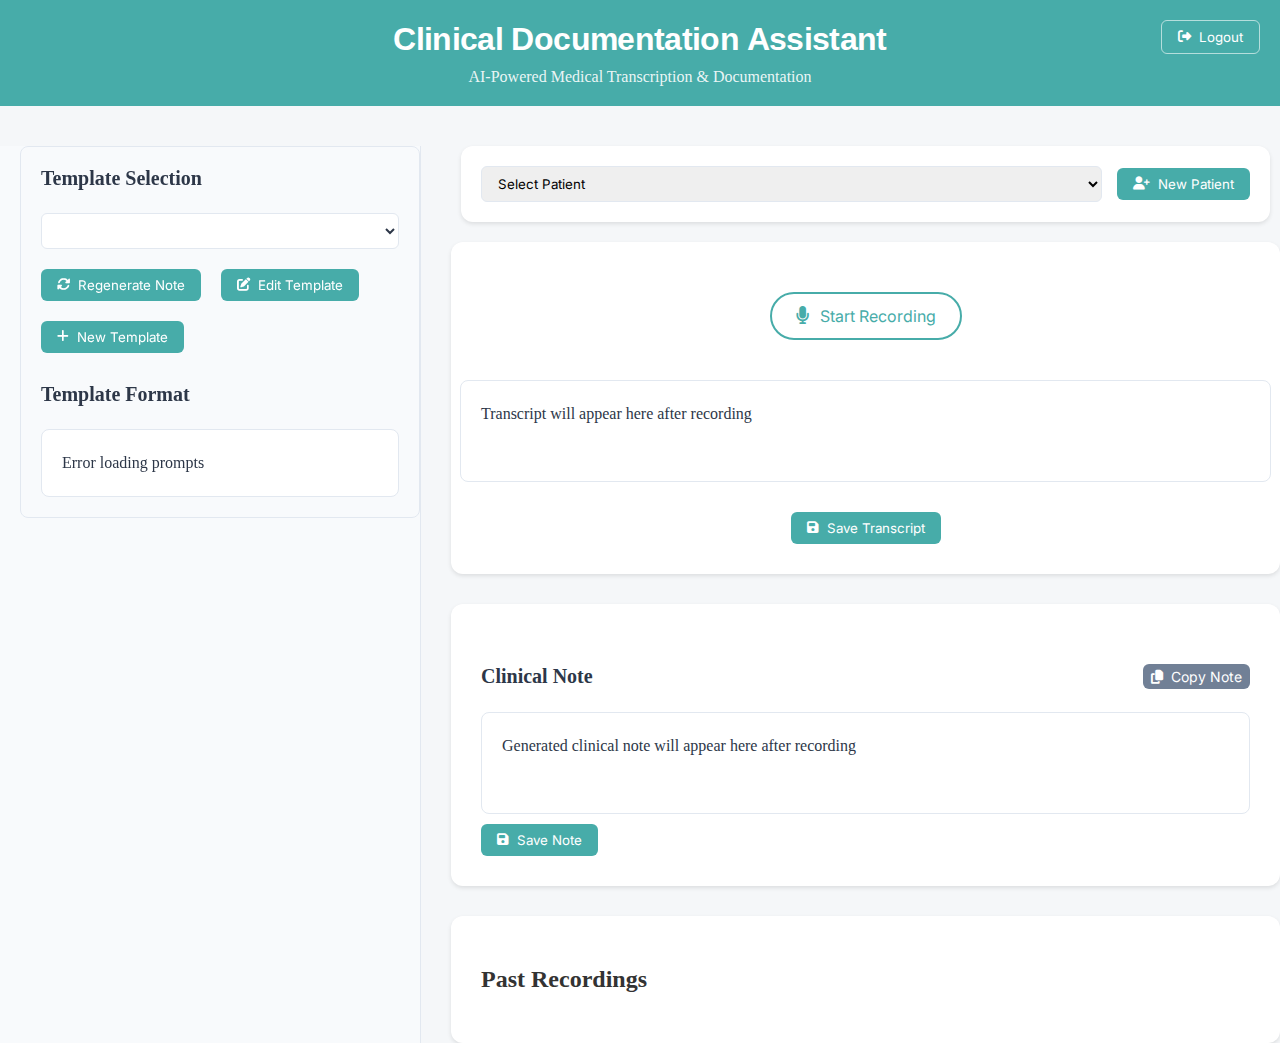
==== commit 3db32b8b: "patient added" ====
--- a/templates/index.html
+++ b/templates/index.html
@@ -23,23 +23,7 @@
     </div>
 
     <div class="main-container">
-      <div class="recording-section">
-        <div class="button-container">
-          <input type="checkbox" id="record" class="mic-checkbox" />
-          <label for="record" class="mic-button">
-            <i class="fas fa-microphone"></i>
-            <span class="button-text">Start Recording</span>
-          </label>
-        </div>
-        <div class="captions" id="captions" contenteditable="true">
-          <span>Transcript will appear here after recording</span>
-        </div>
-        <button id="saveTranscriptBtn" class="action-btn">
-          <i class="fas fa-save"></i> Save Transcript
-        </button>
-      </div>
-
-      <div class="summary-container">
+      <div class="sidebar">
         <div class="prompt-selector">
           <h2>Template Selection</h2>
           <div class="selector-controls">
@@ -72,33 +56,64 @@
             </div>
           </div>
         </div>
+      </div>
 
-        <div class="documentation-section">
-          <h2>
-            Clinical Note
-            <button
-              id="copyNoteBtn"
-              class="action-btn secondary tooltip"
-              title="Copy to clipboard"
-            >
-              <i class="fas fa-copy"></i> Copy Note
+      <div class="main-content">
+        <div class="patient-section">
+          <div class="patient-selector">
+            <select id="patientSelect">
+              <option value="">Select Patient</option>
+            </select>
+            <button id="newPatientBtn" class="action-btn">
+              <i class="fas fa-user-plus"></i> New Patient
             </button>
-          </h2>
-          <div class="summary" id="summary" contenteditable="true">
-            <span
-              >Generated clinical note will appear here after recording</span
-            >
           </div>
-          <button id="saveSummaryBtn" class="action-btn">
-            <i class="fas fa-save"></i> Save Note
+        </div>
+
+        <div class="recording-section">
+          <div class="button-container">
+            <input type="checkbox" id="record" class="mic-checkbox" />
+            <label for="record" class="mic-button">
+              <i class="fas fa-microphone"></i>
+              <span class="button-text">Start Recording</span>
+            </label>
+          </div>
+          <div class="captions" id="captions" contenteditable="true">
+            <span>Transcript will appear here after recording</span>
+          </div>
+          <button id="saveTranscriptBtn" class="action-btn">
+            <i class="fas fa-save"></i> Save Transcript
           </button>
         </div>
-      </div>
 
-      <div class="recordings-container">
-        <h2>Past Recordings</h2>
-        <div id="recordingsList" class="recordings-list">
-          <!-- Recordings will be populated here -->
+        <div class="summary-container">
+          <div class="documentation-section">
+            <h2>
+              Clinical Note
+              <button
+                id="copyNoteBtn"
+                class="action-btn secondary tooltip"
+                title="Copy to clipboard"
+              >
+                <i class="fas fa-copy"></i> Copy Note
+              </button>
+            </h2>
+            <div class="summary" id="summary" contenteditable="true">
+              <span
+                >Generated clinical note will appear here after recording</span
+              >
+            </div>
+            <button id="saveSummaryBtn" class="action-btn">
+              <i class="fas fa-save"></i> Save Note
+            </button>
+          </div>
+        </div>
+
+        <div class="recordings-container">
+          <h2>Past Recordings</h2>
+          <div id="recordingsList" class="recordings-list">
+            <!-- Recordings will be populated here -->
+          </div>
         </div>
       </div>
     </div>
@@ -112,7 +127,32 @@
         <button id="cancelNewPromptBtn">Cancel</button>
       </div>
     </div>
+
+    <div id="newPatientDialog" class="modal" style="display: none">
+      <div class="modal-content">
+        <h3>Add New Patient</h3>
+        <div class="form-group">
+          <label for="patientFirstName">First Name:</label>
+          <input type="text" id="patientFirstName" required />
+        </div>
+        <div class="form-group">
+          <label for="patientLastName">Last Name:</label>
+          <input type="text" id="patientLastName" required />
+        </div>
+        <div class="form-group">
+          <label for="patientNotes">Notes:</label>
+          <textarea id="patientNotes" rows="4"></textarea>
+        </div>
+        <div class="dialog-buttons">
+          <button id="savePatientBtn" class="action-btn">Save</button>
+          <button id="cancelPatientBtn" class="action-btn secondary">
+            Cancel
+          </button>
+        </div>
+      </div>
+    </div>
     <script src="../static/script.js"></script>
     <script src="../static/prompt-handler.js"></script>
+    <script src="../static/patient-handler.js"></script>
   </body>
 </html>
--- a/static/style.css
+++ b/static/style.css
@@ -5,8 +5,6 @@
 body {
   color: #333;
   display: flex;
-  align-items: center;
-  font-family: "Inter", sans-serif;
   flex-direction: column;
   min-height: 100vh;
   background-color: #f5f7f9;
@@ -38,10 +36,12 @@
 }
 
 .main-container {
-  width: 90%;
-  max-width: 1200px;
-  margin: 0 auto;
-  padding: 20px;
+  width: 100%;
+  max-width: none;
+  margin: 0;
+  padding: 0;
+  display: flex;
+  gap: 30px;
 }
 
 .recording-section {
@@ -138,11 +138,15 @@
 }
 
 .prompt-selector {
+  position: sticky;
+  top: 20px;
   background-color: #f8fafc;
   padding: 20px;
   border-radius: 8px;
   border: 1px solid #e2e8f0;
   margin-bottom: 30px;
+  max-height: calc(100vh - 160px);
+  overflow-y: auto;
 }
 
 .prompt-selector h2 {
@@ -414,6 +418,24 @@
   box-shadow: 0 0 0 3px rgba(71, 172, 169, 0.1);
 }
 
+.form-group textarea {
+  width: 100%;
+  padding: 12px;
+  border: 1px solid #e2e8f0;
+  border-radius: 8px;
+  font-family: "Inter", sans-serif;
+  font-size: 16px;
+  resize: vertical;
+  min-height: 100px;
+  transition: border-color 0.2s;
+}
+
+.form-group textarea:focus {
+  outline: none;
+  border-color: #47aca9;
+  box-shadow: 0 0 0 3px rgba(71, 172, 169, 0.1);
+}
+
 .auth-container button {
   width: calc(100% - 24px);
   padding: 12px;
@@ -550,3 +572,92 @@
   -webkit-box-orient: vertical;
   overflow: hidden;
 }
+
+.sidebar {
+  width: 400px;
+  flex-shrink: 0;
+  padding: 0 0 0 20px;
+  background-color: #f8fafc;
+  border-right: 1px solid #e2e8f0;
+  min-height: calc(100vh - 160px);
+}
+
+.main-content {
+  flex: 1;
+  padding: 0 30px;
+  max-width: 1200px;
+  margin: 0 auto;
+  display: flex;
+  flex-direction: column;
+  align-items: center;
+}
+
+/* Ensure child elements of main-content take full width */
+.main-content > * {
+  width: 100%;
+  max-width: 1000px;
+}
+
+.patient-section {
+  background-color: white;
+  padding: 20px;
+  border-radius: 12px;
+  box-shadow: 0 2px 4px rgba(0, 0, 0, 0.1);
+  margin-bottom: 20px;
+}
+
+.patient-selector {
+  display: flex;
+  gap: 15px;
+  align-items: center;
+}
+
+#patientSelect {
+  flex: 1;
+  padding: 8px 12px;
+  border: 1px solid #e2e8f0;
+  border-radius: 6px;
+  font-family: "Inter", sans-serif;
+}
+
+.modal {
+  display: none;
+  position: fixed;
+  z-index: 1000;
+  left: 0;
+  top: 0;
+  width: 100%;
+  height: 100%;
+  background-color: rgba(0, 0, 0, 0.5);
+}
+
+.modal-content {
+  background-color: white;
+  margin: 15% auto;
+  padding: 30px;
+  border-radius: 12px;
+  width: 80%;
+  max-width: 500px;
+  position: relative;
+}
+
+.modal h3 {
+  color: #2d3748;
+  margin-top: 0;
+  margin-bottom: 20px;
+}
+
+.patient-prompt {
+  text-align: center;
+  padding: 40px 20px;
+  background-color: #f8fafc;
+  border: 2px dashed #e2e8f0;
+  border-radius: 12px;
+  margin: 20px 0;
+}
+
+.patient-prompt p {
+  color: #64748b;
+  font-size: 16px;
+  margin: 0;
+}
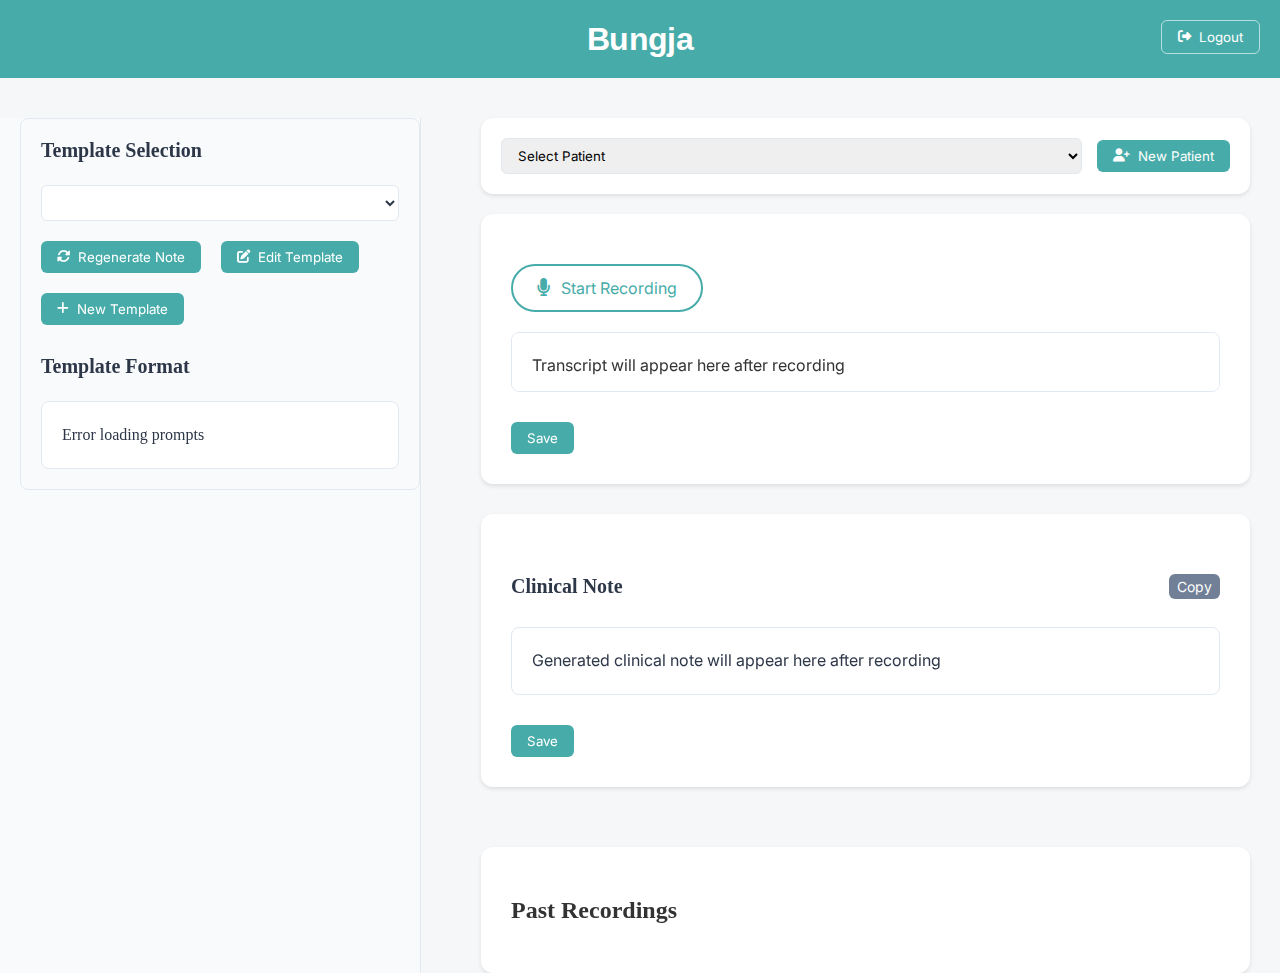
==== commit 05883876: "styling. First launch" ====
--- a/templates/index.html
+++ b/templates/index.html
@@ -2,7 +2,7 @@
 <html>
   <head>
     <meta charset="utf-8" />
-    <title>Deepgram Test</title>
+    <title>Bungja</title>
     <link
       rel="stylesheet"
       href="https://cdnjs.cloudflare.com/ajax/libs/font-awesome/6.4.0/css/all.min.css"
@@ -15,8 +15,7 @@
   </head>
   <body class="" data-user-id="{{ session['user_id'] }}">
     <div class="header">
-      <h1>Clinical Documentation Assistant</h1>
-      <p class="subtitle">AI-Powered Medical Transcription & Documentation</p>
+      <h1>Bungja</h1>
       <button id="logoutBtn" class="logout-btn">
         <i class="fas fa-sign-out-alt"></i> Logout
       </button>
@@ -68,6 +67,17 @@
               <i class="fas fa-user-plus"></i> New Patient
             </button>
           </div>
+          <div
+            id="patientNotesSection"
+            style="display: none"
+            class="patient-notes-section"
+          >
+            <h3>Patient Notes</h3>
+            <div class="notes-container">
+              <textarea id="patientNotesText"></textarea>
+              <button id="saveNotesBtn" class="action-btn">Save</button>
+            </div>
+          </div>
         </div>
 
         <div class="recording-section">
@@ -81,9 +91,7 @@
           <div class="captions" id="captions" contenteditable="true">
             <span>Transcript will appear here after recording</span>
           </div>
-          <button id="saveTranscriptBtn" class="action-btn">
-            <i class="fas fa-save"></i> Save Transcript
-          </button>
+          <button id="saveTranscriptBtn" class="action-btn">Save</button>
         </div>
 
         <div class="summary-container">
@@ -95,7 +103,7 @@
                 class="action-btn secondary tooltip"
                 title="Copy to clipboard"
               >
-                <i class="fas fa-copy"></i> Copy Note
+                Copy
               </button>
             </h2>
             <div class="summary" id="summary" contenteditable="true">
@@ -103,9 +111,7 @@
                 >Generated clinical note will appear here after recording</span
               >
             </div>
-            <button id="saveSummaryBtn" class="action-btn">
-              <i class="fas fa-save"></i> Save Note
-            </button>
+            <button id="saveSummaryBtn" class="action-btn">Save</button>
           </div>
         </div>
 
--- a/static/style.css
+++ b/static/style.css
@@ -44,20 +44,21 @@
   gap: 30px;
 }
 
-.recording-section {
+.recording-section,
+.summary-container,
+.patient-section {
   background-color: white;
   padding: 30px;
   border-radius: 12px;
   box-shadow: 0 2px 4px rgba(0, 0, 0, 0.1);
   margin-bottom: 30px;
-  text-align: center;
-  display: flex;
-  flex-direction: column;
-  align-items: center;
+  width: 100%;
+  box-sizing: border-box;
 }
 
 .button-container {
   margin: 20px 0;
+  align-self: center;
 }
 
 .mic-checkbox {
@@ -114,20 +115,29 @@
   display: none;
 }
 
+#captions,
+.summary,
+.notes-container textarea {
+  width: 100%;
+  box-sizing: border-box;
+  padding: 20px;
+  background-color: white;
+  border: 1px solid #e2e8f0;
+  border-radius: 8px;
+  margin: 20px 0;
+  font-family: "Inter", sans-serif;
+  font-size: 16px;
+  line-height: 1.6;
+}
+
 #captions {
-  color: #2d3748;
-  font-size: 16px;
-  line-height: 1.6;
-  background-color: white;
-  border: 1px solid #e2e8f0;
-  border-radius: 8px;
-  padding: 20px;
-  margin: 20px 0;
-  width: 100%;
-  text-align: left;
   height: 60px;
+  max-height: 60px;
   overflow-y: auto;
-  max-height: 60px;
+}
+
+.notes-container {
+  width: 100%;
 }
 
 .summary-container {
@@ -525,6 +535,9 @@
   border-radius: 12px;
   box-shadow: 0 2px 4px rgba(0, 0, 0, 0.1);
   margin-top: 30px;
+  width: 100%;
+  box-sizing: border-box;
+  max-width: 1000px;
 }
 
 .recordings-list {
@@ -661,3 +674,42 @@
   font-size: 16px;
   margin: 0;
 }
+
+.patient-notes-section {
+  margin-top: 20px;
+  padding-top: 20px;
+  border-top: 1px solid #e2e8f0;
+}
+
+.patient-notes-section h3 {
+  color: #2d3748;
+  margin-bottom: 15px;
+}
+
+.notes-container {
+  display: flex;
+  flex-direction: column;
+  gap: 10px;
+  align-items: flex-start;
+}
+
+.notes-container button {
+  align-self: flex-start;
+}
+
+.notes-container textarea {
+  width: 100%;
+  min-height: 100px;
+  padding: 12px;
+  border: 1px solid #e2e8f0;
+  border-radius: 8px;
+  font-family: "Inter", sans-serif;
+  font-size: 14px;
+  resize: vertical;
+}
+
+.notes-container textarea:focus {
+  outline: none;
+  border-color: #47aca9;
+  box-shadow: 0 0 0 3px rgba(71, 172, 169, 0.1);
+}
